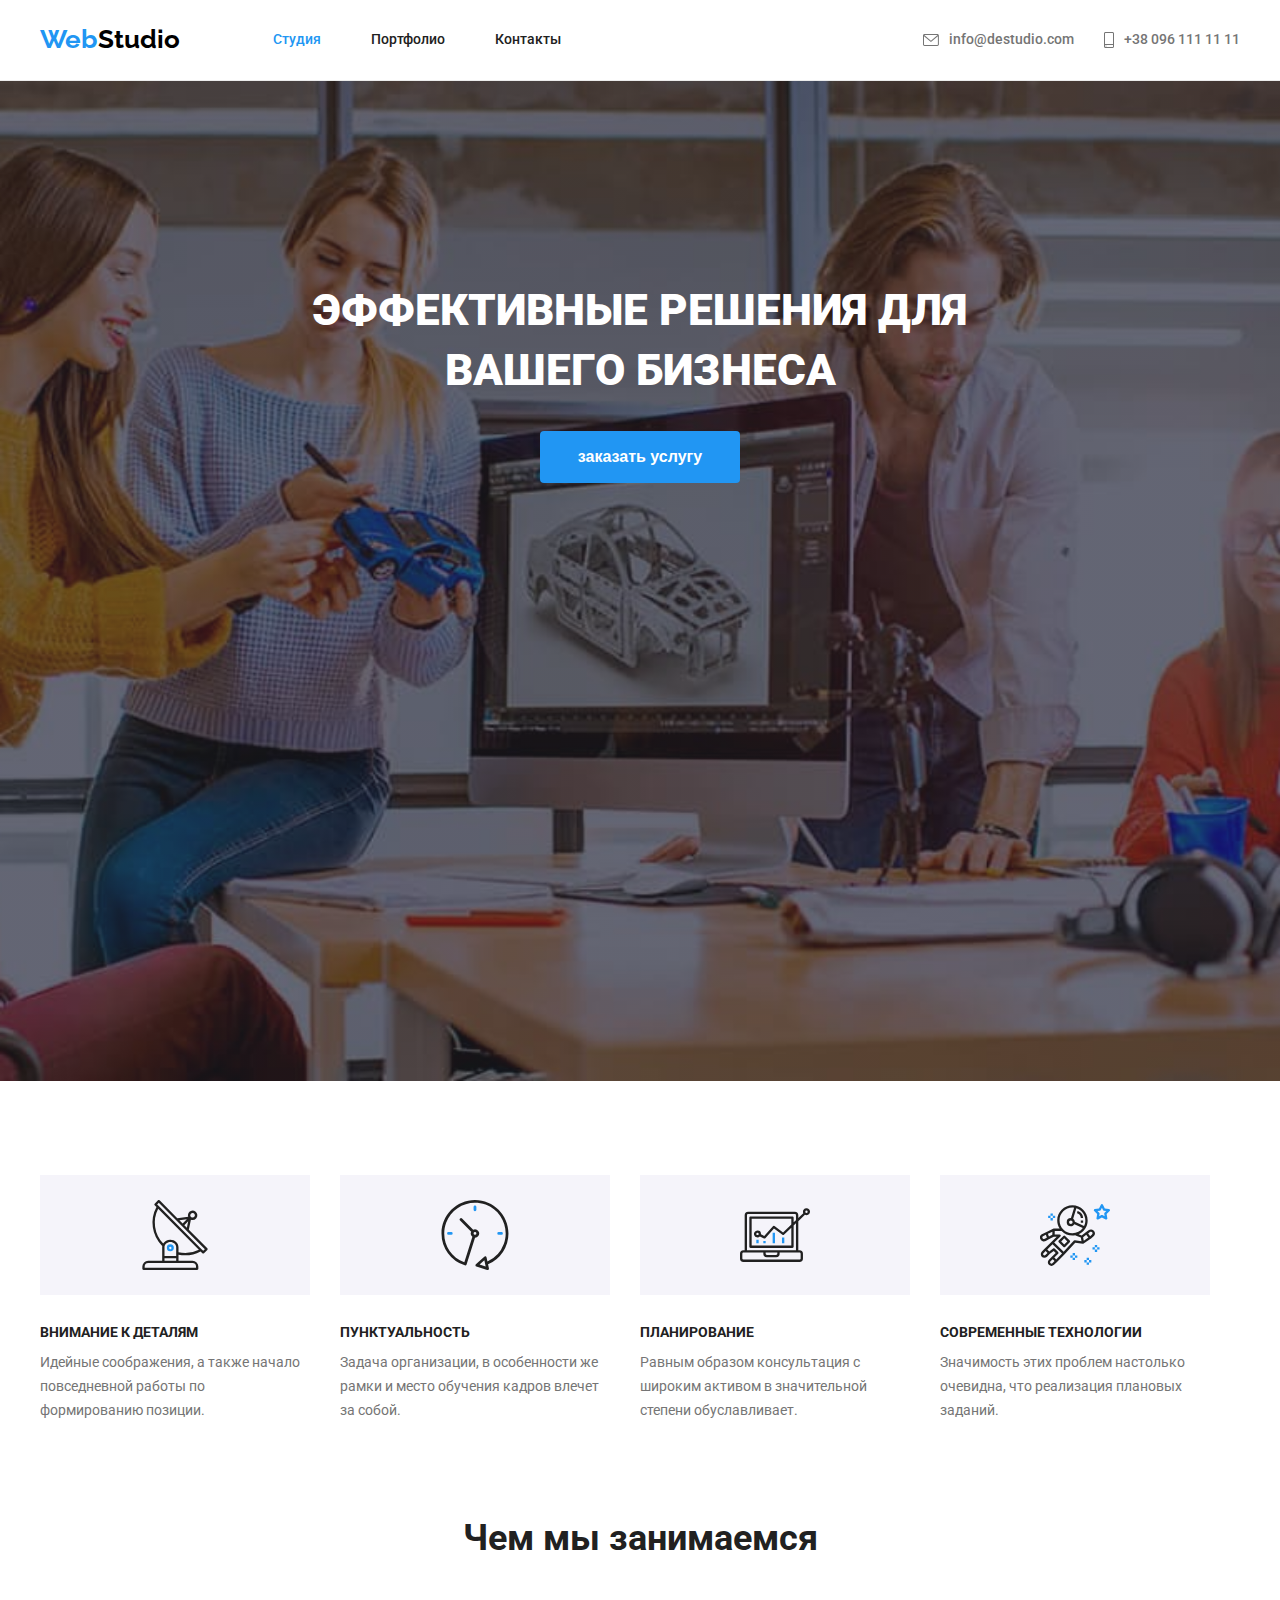
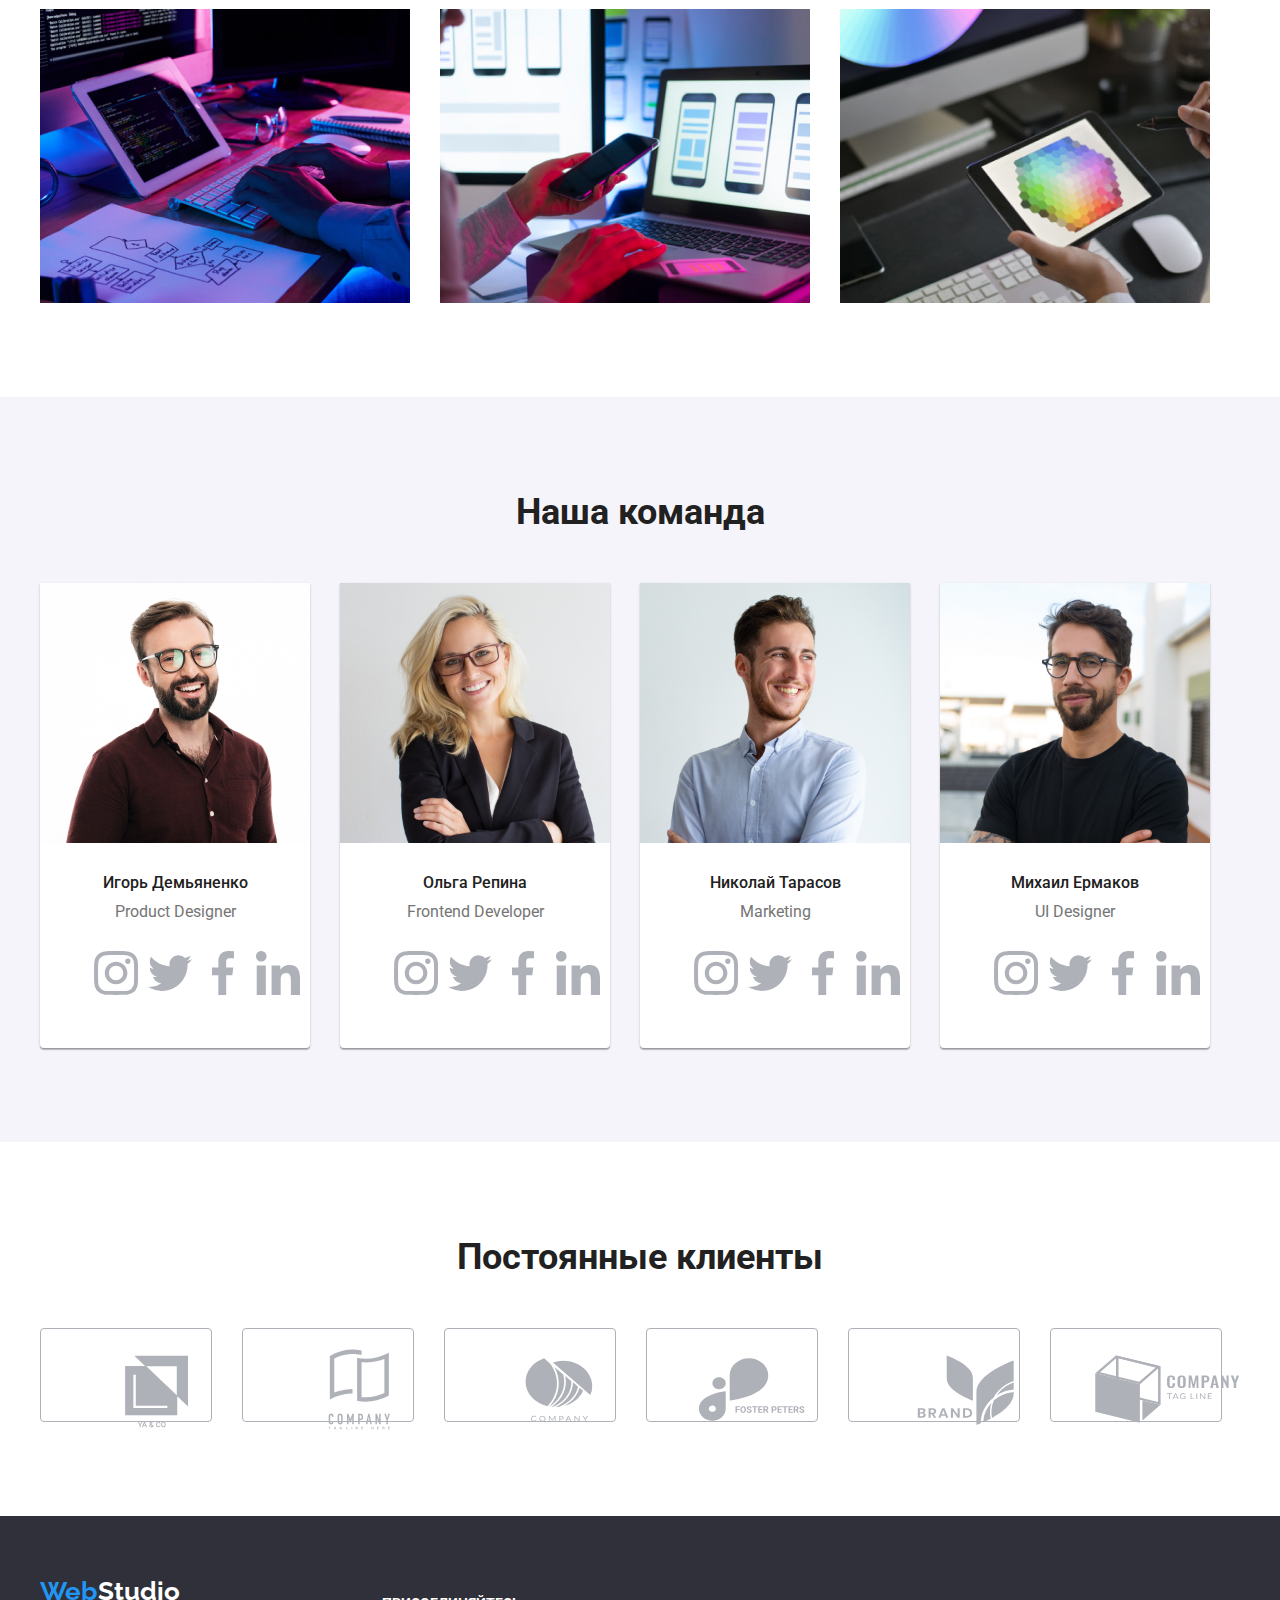
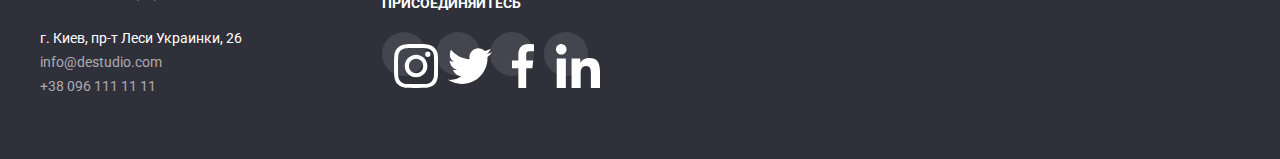
==== index.html @ 6a509ebc "hm-4" ====
<!DOCTYPE html>
<html lang="ru">
  <head>
    <meta charset="UTF-8" />
    <meta http-equiv="X-UA-Compatible" content="IE=edge" />
    <meta name="viewport" content="width=device-width, initial-scale=1.0" />
    <link rel="preconnect" href="https://fonts.googleapis.com" />
    <link rel="preconnect" href="https://fonts.gstatic.com" crossorigin />
    <link
      href="https://fonts.googleapis.com/css2?family=Raleway:wght@700&family=Roboto:wght@400;500;700;900&display=swap"
      rel="stylesheet"
    />
    <title>hw-04-goit-markup-hw-04</title>
    <link
      rel="stylesheet"
      href="https://cdnjs.cloudflare.com/ajax/libs/modern-normalize/1.1.0/modern-normalize.min.css"
      integrity="sha512-wpPYUAdjBVSE4KJnH1VR1HeZfpl1ub8YT/NKx4PuQ5NmX2tKuGu6U/JRp5y+Y8XG2tV+wKQpNHVUX03MfMFn9Q=="
      crossorigin="anonymous"
      referrerpolicy="no-referrer"
    />
    <link rel="stylesheet" href="./css/common.css" />
    <link rel="stylesheet" href="./css/styles.css" />
  </head>

  <body>
    <!-- Шапка -->

    <header class="header">
      <div class="conteiner main-header">
        <nav class="nav">
          <a class="logo" href="./index.html">
            <span class="logo-web" lang="en">Web</span>
            <span class="logo-studio" lang="en"> Studio</span></a
          >
          <ul class="nav-list">
            <li class="list">
              <a class="nav-item current" href="./index.html">Студия</a>
            </li>
            <li class="list">
              <a class="nav-item" href="./portfolio.htm">Портфолио</a>
            </li>
            <li class="list"><a class="nav-item" href="">Контакты</a></li>
          </ul>
        </nav>
        <ul class="auth-list">
          <li class="item">
            <a class="auth-link" href="mailto:info@destudio.com">
              <svg class="auth-svg envelop">
                <use href="./img/icons/symbol-defs.svg#envelope"></use>
              </svg>
              info@destudio.com
            </a>
          </li>
          <li class="item">
            <a class="auth-link" href="tel:+380961111111">
              <svg class="auth-svg smartphone">
                <use href="./img/icons/symbol-defs.svg#smartphone"></use>
              </svg>
              +38 096 111 11 11</a
            >
          </li>
        </ul>
      </div>
    </header>

    <!-- главная -->
    <main>
      <!-- Герой -->

      <section class="hero overlay">
        <div class="conteiner">
          <h1 class="hero-title">ЭФФЕКТИВНЫЕ РЕШЕНИЯ ДЛЯ ВАШЕГО БИЗНЕСА</h1>
          <button class="button" type="button">заказать услугу</button>
        </div>
      </section>

      <!-- особенности, описание преимуществ -->

      <section class="section">
        <div class="conteiner">
          <h2 class="section-title visually-hidden">особенности</h2>
          <ul class="pec">
            <li class="pec-item icon-antenna">
              <h3 class="pec-title">Внимание к деталям</h3>
              <p class="pec-text">
                Идейные соображения, а также начало повседневной работы по
                формированию позиции.
              </p>
            </li>
            <li class="pec-item icon-clock">
              <h3 class="pec-title">Пунктуальность</h3>
              <p class="pec-text">
                Задача организации, в особенности же рамки и место обучения
                кадров влечет за собой.
              </p>
            </li>
            <li class="pec-item icon-diagram">
              <h3 class="pec-title">Планирование</h3>
              <p class="pec-text">
                Равным образом консультация с широким активом в значительной
                степени обуславливает.
              </p>
            </li>
            <li class="pec-item icon-astronaut">
              <h3 class="pec-title">Современные технологии</h3>
              <p class="pec-text">
                Значимость этих проблем настолько очевидна, что реализация
                плановых заданий.
              </p>
            </li>
          </ul>
        </div>
      </section>

      <!-- чем мы занимаемся -->

      <section class="section about">
        <div class="conteiner">
          <h2 class="section-title">Чем мы занимаемся</h2>
          <ul class="about-list">
            <li class="about-item">
              <img
                src="./img/box-1.jpg"
                alt=" работа за планшетом на клавиатуре"
                width="370"
                height="294"
              />
            </li>
            <li class="about-item">
              <img
                src="./img/box-2.jpg"
                alt="смартфон в руке"
                width="370"
                height="294"
              />
            </li>
            <li class="about-item">
              <img
                src="./img/box-3.jpg"
                alt="планшет в руке"
                width="370"
                height="294"
              />
            </li>
          </ul>
        </div>
      </section>

      <!-- Наша команда -->

      <section class="section team">
        <div class="conteiner">
          <h2 class="section-title">Наша команда</h2>
          <ul class="team-list">
            <li class="team-item">
              <img
                src="./img/igor.jpg"
                alt="Игорь Демьяненко"
                width="270"
                height="260"
              />
              <div class="team-card">
                <h3 class="team-title">Игорь Демьяненко</h3>
                <p class="team-text">Product Designer</p>
                <ul class="team-social">
                  <li class="team-social-item">
                    <a
                      class="team-link"
                      target="_blank"
                      aria-label="instagram"
                      href="https://www.instagram.com"
                    >
                      <svg class="svg-team">
                        <use href="./img/icons/symbol-defs.svg#instagram"></use>
                      </svg>
                    </a>
                  </li>
                  <li class="team-social-item">
                    <a
                      class="team-link"
                      aria-label="tweeter"
                      target="_blank"
                      rel="no-referrer nofollow"
                      href="https://twitter.com/?lang=ru"
                    >
                      <svg class="svg-team">
                        <use href="./img/icons/symbol-defs.svg#twitter"></use>
                      </svg>
                    </a>
                  </li>
                  <li class="team-social-item">
                    <a
                      class="team-link"
                      aria-label="facebook"
                      target="_blank"
                      rel="no-referrer nofollow"
                      href="https://www.facebook.com/"
                    >
                      <svg class="svg-team">
                        <use href="./img/icons/symbol-defs.svg#facebook"></use>
                      </svg>
                    </a>
                  </li>
                  <li class="team-social-item">
                    <a
                      class="team-link"
                      aria-label="linkid"
                      target="_blank"
                      rel="no-referrer nofollow"
                      href="https://www.linkedin.com/"
                    >
                      <svg class="svg-team">
                        <use href="./img/icons/symbol-defs.svg#linkedin"></use>
                      </svg>
                    </a>
                  </li>
                </ul>
              </div>
            </li>
            <li class="team-item">
              <img
                src="./img/olga.jpg"
                alt="Ольга Репина"
                width="270"
                height="260"
              />
              <div class="team-card">
                <h3 class="team-title">Ольга Репина</h3>
                <p class="team-text">Frontend Developer</p>
                <ul class="team-social">
                  <li class="team-social-item">
                    <a
                      class="team-link"
                      target="_blank"
                      aria-label="instagram"
                      href="https://www.instagram.com"
                    >
                      <svg class="svg-team">
                        <use href="./img/icons/symbol-defs.svg#instagram"></use>
                      </svg>
                    </a>
                  </li>
                  <li class="team-social-item">
                    <a
                      class="team-link"
                      aria-label="tweeter"
                      target="_blank"
                      rel="no-referrer nofollow"
                      href="https://twitter.com/?lang=ru"
                    >
                      <svg class="svg-team">
                        <use href="./img/icons/symbol-defs.svg#twitter"></use>
                      </svg>
                    </a>
                  </li>
                  <li class="team-social-item">
                    <a
                      class="team-link"
                      aria-label="facebook"
                      target="_blank"
                      rel="no-referrer nofollow"
                      href="https://www.facebook.com/"
                    >
                      <svg class="svg-team">
                        <use href="./img/icons/symbol-defs.svg#facebook"></use>
                      </svg>
                    </a>
                  </li>
                  <li class="team-social-item">
                    <a
                      class="team-link"
                      aria-label="linkid"
                      target="_blank"
                      rel="no-referrer nofollow"
                      href="https://www.linkedin.com/"
                    >
                      <svg class="svg-team">
                        <use href="./img/icons/symbol-defs.svg#linkedin"></use>
                      </svg>
                    </a>
                  </li>
                </ul>
              </div>
            </li>
            <li class="team-item">
              <img
                src="./img/nikolay.jpg"
                alt="Николай Тарасов"
                width="270"
                height="260"
              />
              <div class="team-card">
                <h3 class="team-title">Николай Тарасов</h3>
                <p class="team-text">Marketing</p>
                <ul class="team-social">
                  <li class="team-social-item">
                    <a
                      class="team-link"
                      target="_blank"
                      aria-label="instagram"
                      href="https://www.instagram.com"
                    >
                      <svg class="svg-team">
                        <use href="./img/icons/symbol-defs.svg#instagram"></use>
                      </svg>
                    </a>
                  </li>
                  <li class="team-social-item">
                    <a
                      class="team-link"
                      aria-label="tweeter"
                      target="_blank"
                      rel="no-referrer nofollow"
                      href="https://twitter.com/?lang=ru"
                    >
                      <svg class="svg-team">
                        <use href="./img/icons/symbol-defs.svg#twitter"></use>
                      </svg>
                    </a>
                  </li>
                  <li class="team-social-item">
                    <a
                      class="team-link"
                      aria-label="facebook"
                      target="_blank"
                      rel="no-referrer nofollow"
                      href="https://www.facebook.com/"
                    >
                      <svg class="svg-team">
                        <use href="./img/icons/symbol-defs.svg#facebook"></use>
                      </svg>
                    </a>
                  </li>
                  <li class="team-social-item">
                    <a
                      class="team-link"
                      aria-label="linkid"
                      target="_blank"
                      rel="no-referrer nofollow"
                      href="https://www.linkedin.com/"
                    >
                      <svg class="svg-team">
                        <use href="./img/icons/symbol-defs.svg#linkedin"></use>
                      </svg>
                    </a>
                  </li>
                </ul>
              </div>
            </li>
            <li class="team-item">
              <img
                src="./img/mihail.jpg"
                alt="Михаил Ермаков"
                width="270"
                height="260"
              />
              <div class="team-card">
                <h3 class="team-title">Михаил Ермаков</h3>
                <p class="team-text">UI Designer</p>
                <ul class="team-social">
                  <li class="team-social-item">
                    <a
                      class="team-link"
                      target="_blank"
                      aria-label="instagram"
                      href="https://www.instagram.com"
                    >
                      <svg class="svg-team">
                        <use href="./img/icons/symbol-defs.svg#instagram"></use>
                      </svg>
                    </a>
                  </li>
                  <li class="team-social-item">
                    <a
                      class="team-link"
                      aria-label="tweeter"
                      target="_blank"
                      href="https://twitter.com/?lang=ru"
                    >
                      <svg class="svg-team">
                        <use href="./img/icons/symbol-defs.svg#twitter"></use>
                      </svg>
                    </a>
                  </li>
                  <li class="team-social-item">
                    <a
                      class="team-link"
                      aria-label="facebook"
                      target="_blank"
                      href="https://www.facebook.com/"
                    >
                      <svg class="svg-team">
                        <use href="./img/icons/symbol-defs.svg#facebook"></use>
                      </svg>
                    </a>
                  </li>
                  <li class="team-social-item">
                    <a
                      class="team-link"
                      aria-label="linkid"
                      target="_blank"
                      rel="no-referrer nofollow"
                      href="https://www.linkedin.com/"
                    >
                      <svg class="svg-team">
                        <use href="./img/icons/symbol-defs.svg#linkedin"></use>
                      </svg>
                    </a>
                  </li>
                </ul>
              </div>
            </li>
          </ul>
        </div>
      </section>

      <!-- Постоянные клиенты -->
      <section class="section">
        <div class="conteiner">
          <h2 class="section-title">Постоянные клиенты</h2>
          <ul class="costumers-list">
            <li class="costumers-item">
              <a href="" target="_blank" rel="no-referrer nofollow">
                <svg class="svg-logo">
                  <use href="./img/icons/symbol-defs.svg#logo1"></use>
                </svg>
              </a>
            </li>
            <li class="costumers-item">
              <a href="" target="_blank" rel="no-referrer nofollow">
                <svg class="svg-logo">
                  <use href="./img/icons/symbol-defs.svg#Logo2"></use>
                </svg>
              </a>
            </li>
            <li class="costumers-item">
              <a href="" target="_blank" rel="no-referrer nofollow">
                <svg class="svg-logo">
                  <use href="./img/icons/symbol-defs.svg#Logo3"></use>
                </svg>
              </a>
            </li>
            <li class="costumers-item">
              <a href="" target="_blank" rel="no-referrer nofollow">
                <svg class="svg-logo">
                  <use href="./img/icons/symbol-defs.svg#Logo4"></use>
                </svg>
              </a>
            </li>
            <li class="costumers-item">
              <a href="" target="_blank" rel="no-referrer nofollow">
                <svg class="svg-logo">
                  <use href="./img/icons/symbol-defs.svg#Logo5"></use>
                </svg>
              </a>
            </li>
            <li class="costumers-item">
              <a href="" target="_blank" rel="no-referrer nofollow">
                <svg class="svg-logo">
                  <use href="./img/icons/symbol-defs.svg#Logo6"></use>
                </svg>
              </a>
            </li>
          </ul>
        </div>
      </section>
    </main>

    <!-- подвал -->

    <footer class="footer">
      <div class="conteiner social">
        <div class="address">
          <a class="footer-logo" href="./index.html">
            <span class="logo-web" lang="en">Web</span>
            <span class="footer-studio" lang="en">Studio</span></a
          >
          <address class="address">
            <span>г. Киев, пр-т Леси Украинки, 26</span>

            <ul class="add-link">
              <li>
                <a class="add-item" href="mailto:info@destudio.com"
                  >info@destudio.com</a
                >
              </li>
              <li>
                <a class="add-item" href="tel:+380961111111"
                  >+38 096 111 11 11</a
                >
              </li>
            </ul>
          </address>
        </div>
        <div class="footer-social">
          <p class="social-text">присоединяйтесь</p>
          <ul class="social-list">
            <li class="social-item">
              <a
                class="social-link"
                href="https://www.instagram.com/"
                target="_blank"
                rel="no-referrer nofollow"
                aria-label=" instagram"
              >
                <svg class="svg-footer">
                  <use href="./img/icons/symbol-defs.svg#instagram"></use>
                </svg>
              </a>
            </li>
            <li class="social-item">
              <a
                class="social-link"
                href="https://twitter.com/?lang=ru"
                target="_blank"
                rel="no-referrer nofollow"
                aria-label=" tweeter"
              >
                <svg class="svg-footer">
                  <use href="./img/icons/symbol-defs.svg#twitter"></use>
                </svg>
              </a>
            </li>
            <li class="social-item">
              <a
                class="social-link"
                href="https://www.facebook.com/"
                target="_blank"
                rel="no-referrer nofollow"
                aria-label=" facebook"
              >
                <svg class="svg-footer">
                  <use href="./img/icons/symbol-defs.svg#facebook"></use>
                </svg>
              </a>
            </li>
            <li class="social-item">
              <a
                class="social-link"
                href="https://www.linkedin.com/"
                target="_blank"
                rel="no-referrer nofollow"
                aria-label=" linkid"
              >
                <svg class="svg-footer">
                  <use href="./img/icons/symbol-defs.svg#linkedin"></use>
                </svg>
              </a>
            </li>
          </ul>
        </div>
      </div>
    </footer>
  </body>
</html>
---- css/common.css ----
/* цвет главный черный #212121*/
/* цвет вторичный серый #757575 */
/* цвет кнопки белый #FFFFFF */
/* цвет ссылок в футере белый #FFFFFF60 % */
/* цвет вторичный #2F303A; */
/* цвет ховера #2196F3 */
/* цвет фона блока наш персонал #F5F4FA */
/* цвет лого веб футера */

.list {
    list-style: none;
}

:root {
    --primary-text-color: #212121;
    --titel-text-C: #212121;
    --accent-color: #2196F3;
    --secondary-text-color: #757575;
    --button-text-color: #ffffff;
    --button-bg-color: #2196F3;
    --logo-web-color: #2196F3;
    --section-color: #212121;
    --primary-bg-color: #2F303A;
}



/* ------ COMMON.CSS  создан для треннировки------ */
---- css/styles.css ----
/* цвет главный черный #212121*/
/* цвет вторичный серый #757575 */
/* цвет кнопки белый #FFFFFF */
/* цвет ссылок в футере белый #FFFFFF60 % */
/* цвет вторичный #2F303A; */
/* цвет ховера #2196F3 */
/* цвет фона блока наш персонал #F5F4FA */
/* цвет лого веб футера */

/* font-family: 'Raleway',sans-serif; */

/* outline:2px solid tomato; */

:root {
  --primary-text-color: #212121;
  --secondary-text-color: #757575;
  --titel-text-color: #212121;
  --accent-color: #2196f3;
  --button-text-color: #ffffff;
  --button-bg-color: #2196f3;
  --logo-web-color: #2196f3;
  --section-color: #212121;
  --secondary-bg-color: #2f303a;
  --primary-bg-color: #ffffff;
}

body {
  background-color: var(--primary-bg-color);
  color: var(--primary-text-color);
  font-family: "Roboto", sans-serif;
  margin: 0;
}
a {
  text-decoration: none;
}
img {
  display: block;
}

.conteiner {
  width: 1200px;
  margin-left: auto;
  margin-right: auto;
  padding-left: 15px;
  padding-right: 15px;
}
.main-header {
  display: flex;
  align-items: center;
}
.header {
  border-bottom: 1px solid #ececec;
}

.nav {
  display: flex;
  align-items: center;
}
/* ======================== 

-- шапка--

========================  */

/* лого  в навигации */

.logo {
  margin-right: 93px;

  font-family: "Raleway", sans-serif;
  font-weight: 700;
  font-size: 26px;
  line-height: 1.2;
}
.logo-web {
  color: var(--logo-web-color);
  margin-right: -5px;
}
.logo-studio {
  color: #000000;
}

/* навигация */

.nav-list {
  list-style: none;
  color: var(--primary-text-color);

  font-weight: 500;
  font-size: 14px;
  line-height: 1.07;

  margin-top: 0;
  margin-bottom: 0;
  padding: 0;

  display: flex;
}
.nav-item {
  list-style: none;
  color: var(--primary-text-color);

  font-weight: 500;
  font-size: 14px;
  line-height: 1.14;

  display: block;
  margin-left: 0;
  padding-top: 32px;
  padding-bottom: 32px;
}

.list + .list {
  margin-left: 50px;
}

.nav-item:hover,
.nav-item:focus {
  color: var(--accent-color);
}
.nav-item.current {
  color: var(--accent-color);
}
/*  -- авторизация -- */

.auth-list {
  display: flex;
  

  margin-left: auto;
  margin-top: 0;
  margin-bottom: 0;
  padding: 0;

  font-weight: 500;
  font-size: 14px;
  line-height: 1.14;
  align-items: center;
}
.item {
  display: flex;
  list-style: none;
}
.item + .item{
  margin-left: 30px;
}

.auth-link {
  display: flex;
  

  color: var(--secondary-text-color);
  padding: 0;
  margin: 0;
}

.auth-link:hover,
.auth-link:focus {
  color: var(--accent-color);
  
}

.auth-svg {
  display: block;
  fill: var(--secondary-text-color);
  margin-right: 10px;
  padding: 0;
  margin-top: auto;
  margin-bottom: auto;
}
.envelop {
  width: 16px;
  height: 12px;
}
.smartphone {
  width: 10px;
  height: 16px;
}

.auth-svg:hover,
.auth-svg:focus {
  fill: var(--accent-color);
}

/* ======================== 

 --Герой-- 

========================  */

.hero {
  text-align: center;

  padding-top: 200px;
  padding-bottom: 200px;
}
.hero-title {
  max-width: 696px;
  margin-left: auto;
  margin-right: auto;
  margin-top: 0;
  margin-bottom: 30px;

  font-weight: 900;
  font-size: 44px;
  line-height: 1.36;
  color: #ffffff;
  text-align: center;
  text-transform: uppercase;
}
.overlay {
  max-width: 1600px;
  height: 600px;
  margin-left: auto;
  margin-right: auto;
  background-image: linear-gradient(
      to left,
      rgba(47, 48, 58, 0.4),
      rgba(47, 48, 58, 0.4)
    ),
    url(../img/hero/Img\ \(1\).jpg);
  background-position: center;
  background-size: cover;
  background-repeat: no-repeat;
  background-color: var(--secondary-bg-color);
}

.button {
  color: var(--button-text-color);
  background-color: var(--button-bg-color);
  text-align: center;

  display: inline-block;
  border: 1px solid transparent;
  border-radius: 4px;
  padding: 10px 32px;

  min-width: 200px;
  min-height: 50px;

  font-weight: 700;
  font-size: 16px;
  line-height: 1.87;
}
button:hover,
button:focus {
  background-color: #188ce8;
  cursor: pointer;
}

/* ======================== 

 --особенности--

========================  */

.section {
  font-weight: 700;
  font-size: 36px;
  line-height: 1.17;

  padding-top: 94px;
  padding-bottom: 94px;

  margin-left: 0;
  margin-right: 0;
}
.section-title {
  font-size: 36px;
  line-height: 1.17;

  margin-top: 0;
  margin-bottom: 50px;
  text-align: center;
}
.visually-hidden {
  position: absolute;
  width: 1px;
  height: 1px;
  margin: -1px;
  border: 0;
  padding: 0;
  white-space: nowrap;
  clip-path: inset(100%);
  clip: rect(0 0 0 0);
  overflow: hidden;
}

.pec {
  display: flex;

  margin-top: 0;
  margin-bottom: 0;
  padding: 0;
  list-style: none;
}
.pec-item {
  display: inline-block;
  width: 270px;
}
.pec-item::before {
  display: block;
  content: "";
  width: 270px;
  height: 120px;
  background-size: 70px 70px;

  background-repeat: no-repeat;
  background-position: center;

  margin-bottom: 30px;
  background-color: #f5f4fa;
}
.icon-antenna::before {
  background-image: url(../img/icons/antenna.svg);
}
.pec-item.icon-clock::before {
  background-image: url(../img/icons/clock.svg);
}
.pec-item.icon-diagram::before {
  background-image: url(../img/icons/diagram.svg);
}
.pec-item.icon-astronaut::before {
  background-image: url(../img/icons/astronaut.svg);
}

.pec-item + .pec-item {
  margin-left: 30px;
}
.pec-title {
  display: block;
  font-weight: 700;
  font-size: 14px;
  line-height: 1.14;

  text-transform: uppercase;

  margin-top: 0;
  margin-bottom: 10px;
}

.pec-text {
  color: var(--secondary-text-color);

  font-weight: 400;
  font-size: 14px;
  line-height: 1.71;

  margin-top: 0;
  margin-bottom: 0;
}

/* ======================== 

 --чем мы занимаемся--

========================  */

.section.about {
  padding: 0;
  padding-bottom: 94px;
}
.about-list {
  display: flex;
  margin-top: 0;
  margin-bottom: 0;

  padding: 0;
  list-style: none;
}
.about-item + .about-item {
  margin-left: 30px;
}

/* ======================== 

 --наша команда--

========================  */

.team {
  background-color: #f5f4fa;
}

.team-list {
  display: flex;

  text-align: center;
  list-style: none;
  padding: 0;
  margin-top: 0;
  margin-bottom: 0;
}
.team-item + .team-item {
  margin-left: 30px;
}
.team-item {
  background-color: #ffffff;

  margin-left: 0;
  margin-right: 0;

  box-shadow: 0px 1px 3px rgba(0, 0, 0, 0.12), 0px 1px 1px rgba(0, 0, 0, 0.14),
    0px 2px 1px rgba(0, 0, 0, 0.2);
  border-radius: 0px 0px 4px 4px;
}
.team-title {
  font-weight: 500;
  font-size: 16px;
  line-height: 1.19;

  margin-top: 0;
  margin-bottom: 10px;
}
.team-card {
  padding-top: 30px;
  padding-bottom: 30px;
}
.team-text {
  color: var(--secondary-text-color);

  font-weight: 400;
  font-size: 16px;
  line-height: 1.19;

  margin-top: 0;
  margin-bottom: 16px;
  margin-left: 0;
  margin-right: 0;
  padding-left: 0;
}
.team-social {
  display: flex;
  list-style: none;
}

.team-link{
  display: inline-block;
  
  width: 44px;
  height: 44px;
  border-radius: 50%;
  margin: 0;
  padding: 0;
 
 }
  .team-social-item + .team-social-item {
  
  margin-left: 10px;
}
.team-link:hover{

  background-color: var(--accent-color);
  fill: #ffffff;
}

.svg-team {
  width: 44px;
  height: 44px;
  fill: #afb1b8;

  padding: 14px 14px;
 
}
.svg-team:hover,
.svg-team:focus {
  fill: #ffffff;
 

}

/* ======================== 

 --постоянные клиенты--

========================  */
.costumers-list {
  display: flex;
  list-style: none;
  margin: 0;
  padding: 0;
  margin-left: auto;
}
.costumers-item {
  width: 170px;
  height: 92px;
  border: 1px solid #afb1b8;
  border-radius: 4px;
  background-color: transparent;
}
.costumers-item:hover {
  border: 1px solid var(--accent-color);
  border-radius: 4px;
  
}
.costumers-item + .costumers-item {
  margin-left: 30px;
}
.svg-logo {
  fill: #afb1b8;
  width: 170px;
  height: 92px;
  padding: 16px 32px;
 
}
.svg-logo:hover,
.svg-logo:focus {
  fill:var(--accent-color);
}



/* ======================== 

--футер--

========================  */

.footer {
  background-color: var(--secondary-bg-color);
  color: #ffffff;
  padding-top: 60px;
  padding-bottom: 60px;
}
/* лого в футере*/

.footer-logo {
  display: block;
  margin-bottom: 20px;

  font-family: "Raleway", sans-serif;
  font-weight: 700;
  font-size: 26px;
  line-height: 1.2;
}

.footer-studio {
  color: #ffffff;
}

/* адрес в подвале */
address {
  color: #ffffff;
  font-style: normal;
  font-size: 14px;
  line-height: 1.7;

  margin-bottom: 0;
}
.address {
  display: inline-block;
  margin-right: 70px;
}

.add-link {
  list-style: none;
  color: rgba(255, 255, 255, 0.6);

  margin-top: 0;
  margin-bottom: 0;
  padding: 0;
}

.add-item {
  color: rgba(255, 255, 255, 0.6);
}
.social{
  display: flex;
}
.social-item {
  
  margin-top: 0;
  margin-bottom: 0;
  list-style: none;
  width: 44px;
  height: 44px;
  border-radius: 50%;
  background-color:rgba(255, 255, 255, 0.1);
}
.social-item:hover,
.social-item:focus{
  background-color:var(--accent-color);
}

.social-item + .social-item {
  margin-left: 10px;
}
.social-list {
  display: flex;
  list-style: none;
  margin: 0;
  padding: 0;
}
.social-text {
  display: flex;
  
  margin-top: 0;
  margin-bottom: 20px;
  font-weight: 700;
  font-size: 14px;
  line-height: 1.14;
  text-transform: uppercase;
  padding-top: 20px;
  
}
.social-link {

   margin: 0; 
}
.svg-footer{
  display:inline-block;
  fill: #ffffff;
  width: 44px;
  height: 44px;
  padding: 12px;
}



/* -------------------------------- 
==============================

        --портфолио--       

============================== 
-----------------------------------*/

/* ======================== 

-- секция портфолио--

========================  */

.portolio-button {
  display: inline-block;
  background-color: #f5f4fa;

  border: 1px solid transparent;
  border-radius: 4px;
  padding: 6px 22px;
  min-width: 73px;
  text-align: center;

  font-family: inherit;
  font-weight: 500;
  font-size: 16px;
  line-height: 1.62;

  margin-top: 0;
  margin-bottom: 0;
}
.list-btn {
  display: flex;
  justify-content: center;

  margin-top: 0;
  margin-bottom: 50px;
  list-style: none;
  padding-left: 0;
}
.item-btn {
  display: flex;

  padding-top: 0;
  margin-top: 0;
}
.item-btn:hover,
.item-btn:focus {
  background-color: var(--accent-color);
  color: var(--button-text-color);
  border-radius: 4px;
}
.portolio-button.current {
  color: var(--button-text-color);
  background-color: var(--button-bg-color);
}

.item-btn + .item-btn {
  margin-left: 8px;
}

.portolio-button:hover,
.portolio-button:focus {
  color: var(--button-text-color);
  background-color: var(--button-bg-color);

  cursor: pointer;
}

.portolio-list {
  display: flex;
  flex-wrap: wrap;
  list-style: none;
  margin: 0;
  padding: 0;
}
.porfolio-item {
  width: 370px;
  margin-right: 30px;
  margin-bottom: 30px;



}
.porfolio-item:hover,
.porfolio-item:focus {
  box-shadow: 0px 1px 1px rgba(0, 0, 0, 0.12), 0px 4px 4px rgba(0, 0, 0, 0.06),
    1px 4px 6px rgba(0, 0, 0, 0.16);
}
.porfolio-item:nth-of-type(3n-2) {
  margin-left: 0;
}
.porfolio-item:nth-of-type(3n) {
  margin-right: 0;
}

.porfolio-item:nth-last-of-type(-n + 3) {
  margin-bottom: 0;
}

.portolio-title {
  color: var(--primary-text-color);
  font-weight: 700;
  font-size: 18px;
  line-height: 2;

  margin-top: 0;
  margin-bottom: 4px;
}
.portfolio-text {
  color: var(--secondary-text-color);

  font-weight: 400;
  font-size: 16px;
  line-height: 1.85;

  margin-top: 0;
  margin-bottom: 0;
}
.card-text {
  padding: 20px 24px;
  border-right: 1px solid #eeeeee;
  border-bottom: 1px solid #eeeeee;
  border-left: 1px solid #eeeeee;
}
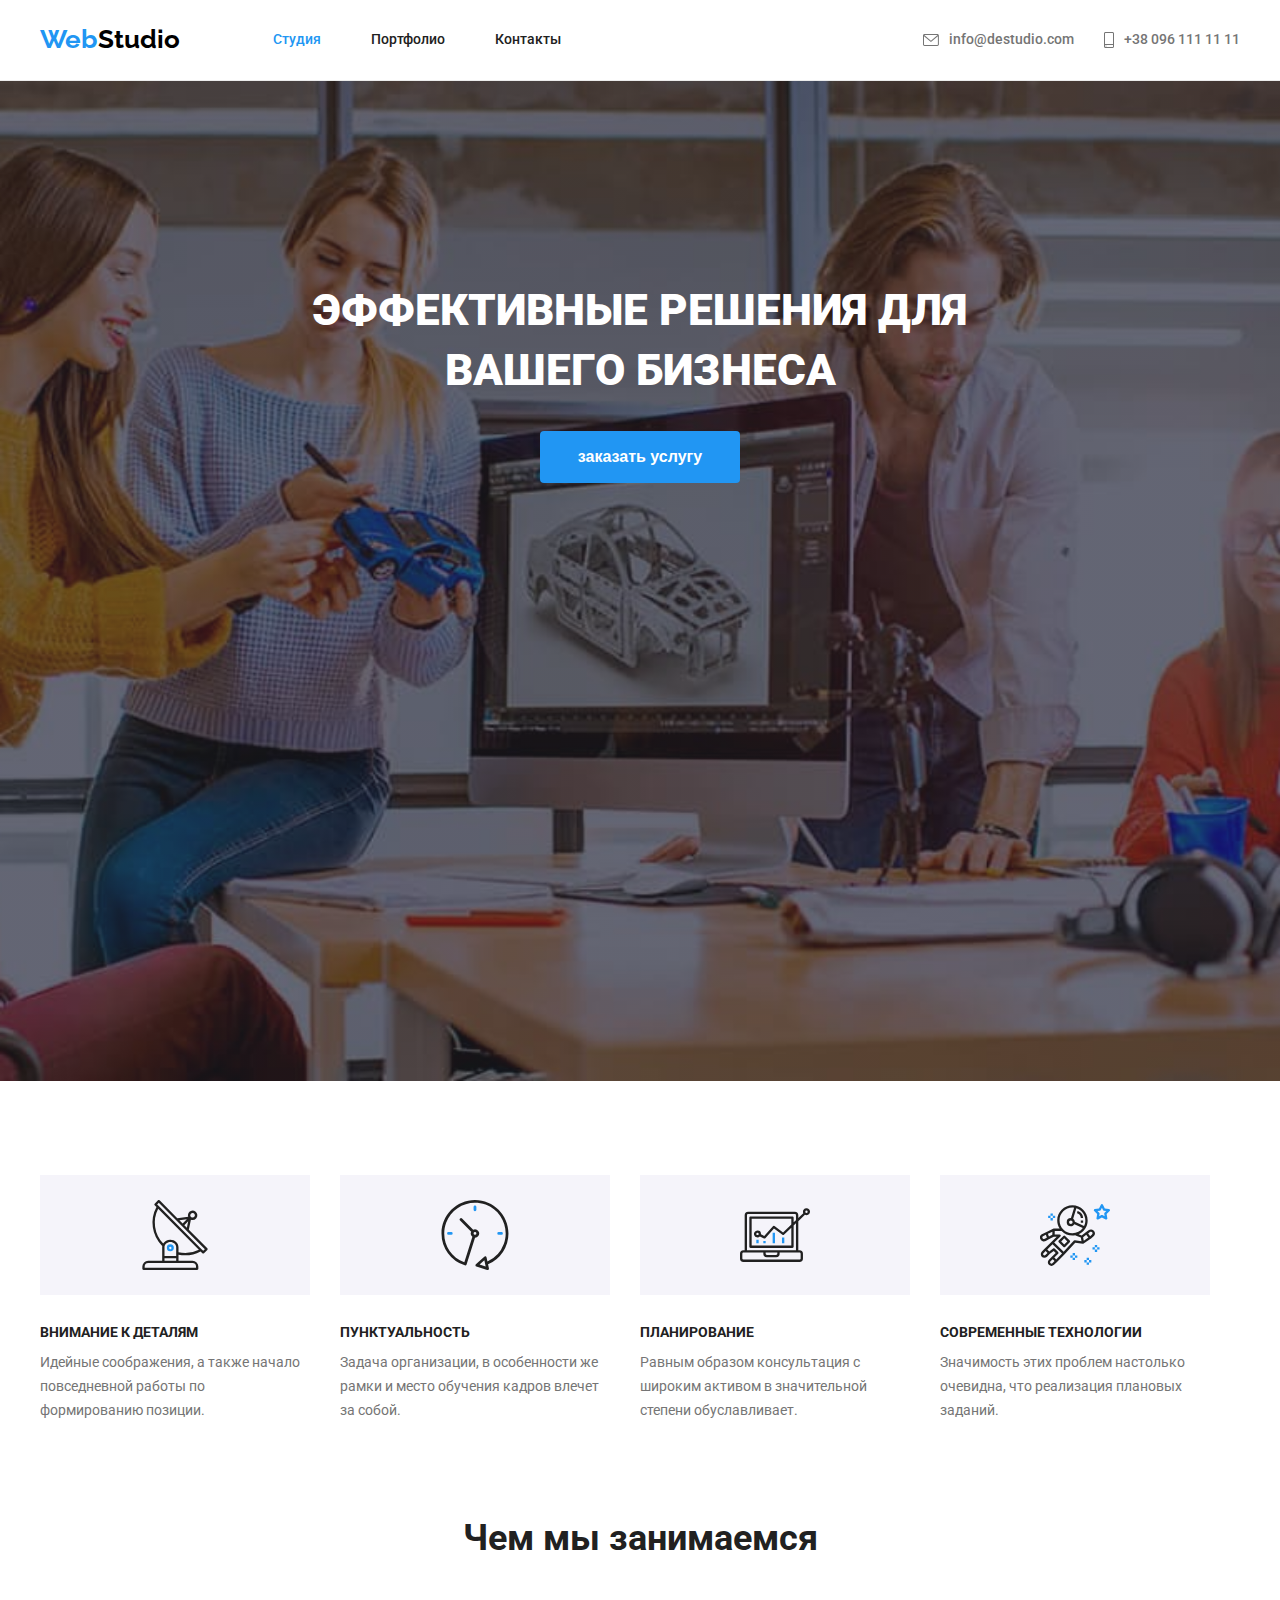
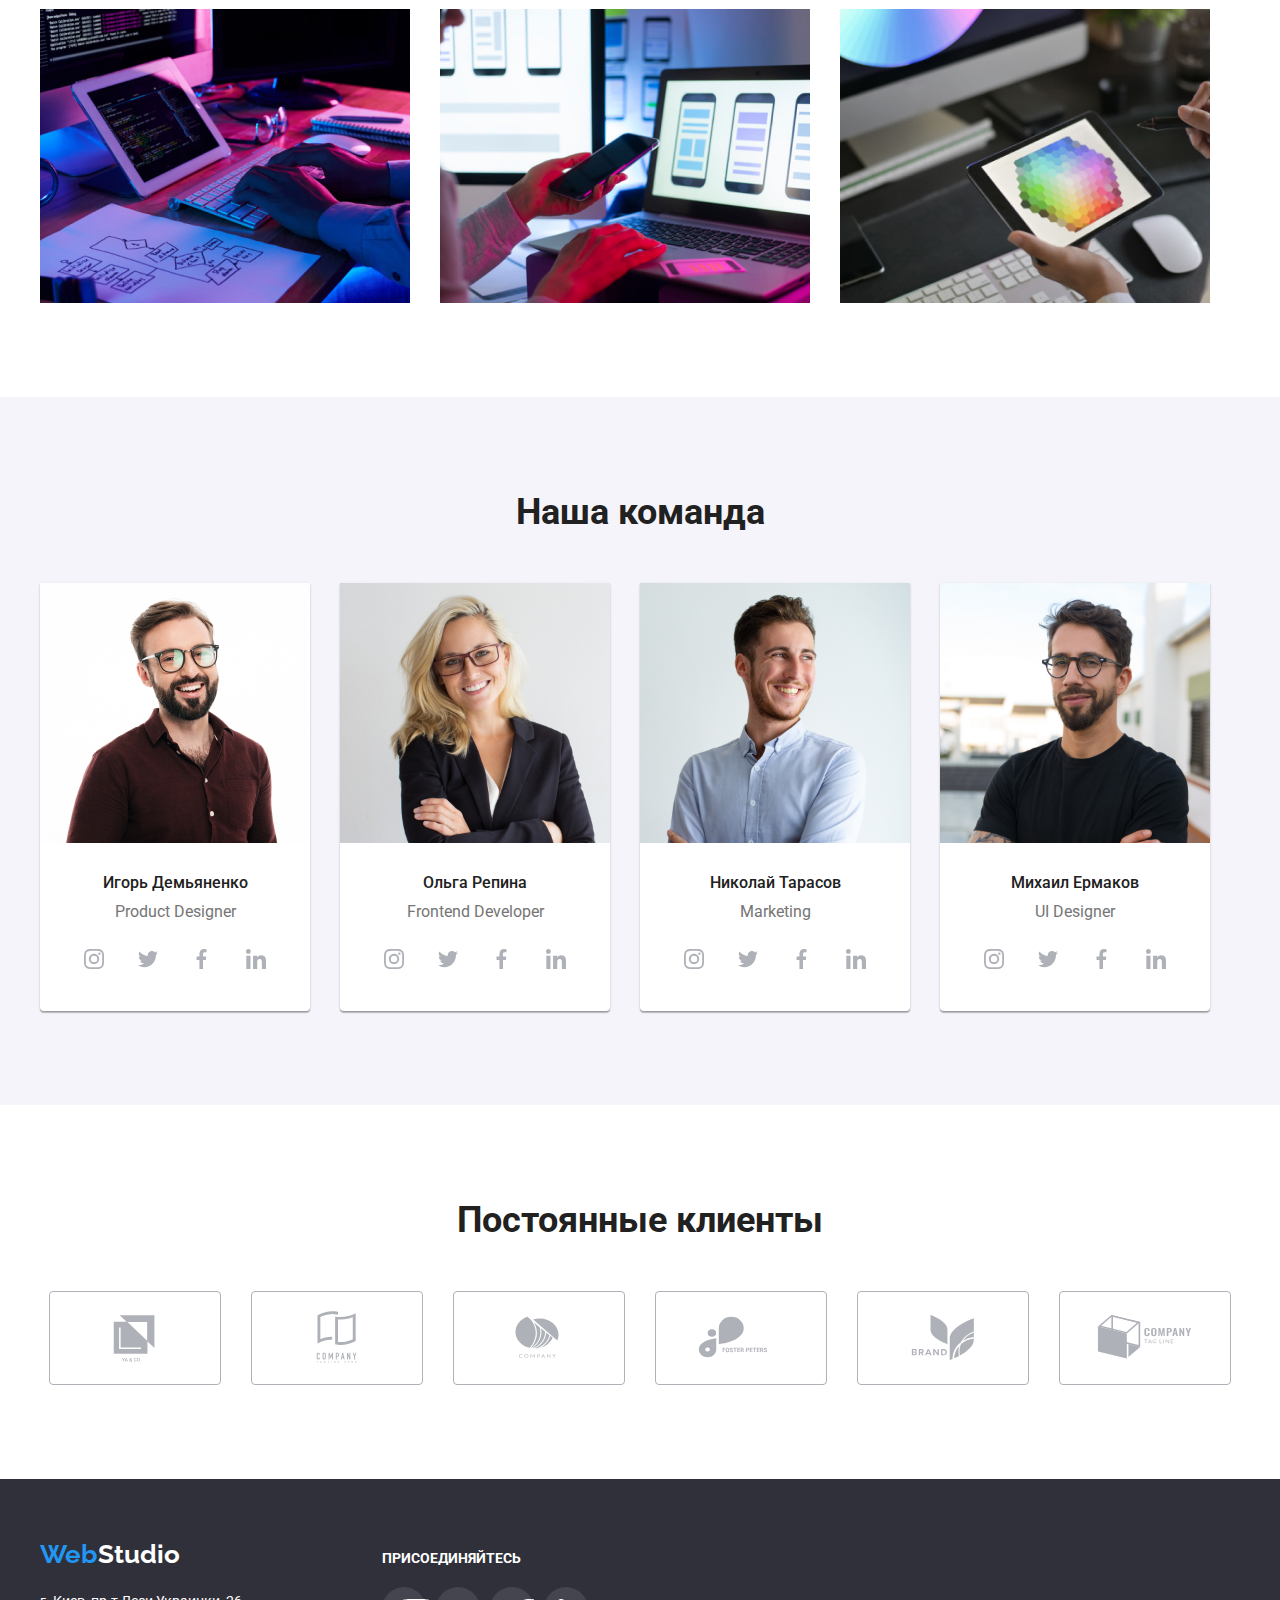
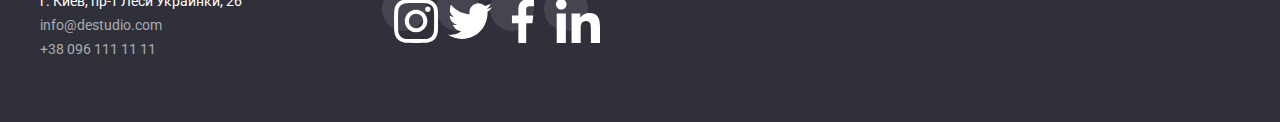
==== commit b9c9cece: "hm-4" ====
--- a/index.html
+++ b/index.html
@@ -420,42 +420,42 @@
           <h2 class="section-title">Постоянные клиенты</h2>
           <ul class="costumers-list">
             <li class="costumers-item">
-              <a href="" target="_blank" rel="no-referrer nofollow">
+              <a class="costumer-link" href="" target="_blank" rel="no-referrer nofollow">
                 <svg class="svg-logo">
                   <use href="./img/icons/symbol-defs.svg#logo1"></use>
                 </svg>
               </a>
             </li>
             <li class="costumers-item">
-              <a href="" target="_blank" rel="no-referrer nofollow">
+              <a class="costumer-link" href="" target="_blank" rel="no-referrer nofollow">
                 <svg class="svg-logo">
                   <use href="./img/icons/symbol-defs.svg#Logo2"></use>
                 </svg>
               </a>
             </li>
             <li class="costumers-item">
-              <a href="" target="_blank" rel="no-referrer nofollow">
+              <a class="costumer-link" href="" target="_blank" rel="no-referrer nofollow">
                 <svg class="svg-logo">
                   <use href="./img/icons/symbol-defs.svg#Logo3"></use>
                 </svg>
               </a>
             </li>
             <li class="costumers-item">
-              <a href="" target="_blank" rel="no-referrer nofollow">
+              <a class="costumer-link" href="" target="_blank" rel="no-referrer nofollow">
                 <svg class="svg-logo">
                   <use href="./img/icons/symbol-defs.svg#Logo4"></use>
                 </svg>
               </a>
             </li>
             <li class="costumers-item">
-              <a href="" target="_blank" rel="no-referrer nofollow">
+              <a class="costumer-link" href="" target="_blank" rel="no-referrer nofollow">
                 <svg class="svg-logo">
                   <use href="./img/icons/symbol-defs.svg#Logo5"></use>
                 </svg>
               </a>
             </li>
             <li class="costumers-item">
-              <a href="" target="_blank" rel="no-referrer nofollow">
+              <a class="costumer-link" href="" target="_blank" rel="no-referrer nofollow">
                 <svg class="svg-logo">
                   <use href="./img/icons/symbol-defs.svg#Logo6"></use>
                 </svg>
--- a/css/styles.css
+++ b/css/styles.css
@@ -125,7 +125,6 @@
 
 .auth-list {
   display: flex;
-  
 
   margin-left: auto;
   margin-top: 0;
@@ -141,13 +140,12 @@
   display: flex;
   list-style: none;
 }
-.item + .item{
+.item + .item {
   margin-left: 30px;
 }
 
 .auth-link {
   display: flex;
-  
 
   color: var(--secondary-text-color);
   padding: 0;
@@ -157,16 +155,17 @@
 .auth-link:hover,
 .auth-link:focus {
   color: var(--accent-color);
-  
 }
 
 .auth-svg {
   display: block;
-  fill: var(--secondary-text-color);
+
   margin-right: 10px;
   padding: 0;
   margin-top: auto;
   margin-bottom: auto;
+
+  fill: currentColor;
 }
 .envelop {
   width: 16px;
@@ -431,42 +430,42 @@
 }
 .team-social {
   display: flex;
-  list-style: none;
-}
-
-.team-link{
-  display: inline-block;
-  
+  justify-content: center;
+  padding: 0;
+  margin: 0;
+
+  list-style: none;
+}
+.team-social-item {
+  display: flex;
+}
+.team-social-item + .team-social-item {
+  margin-left: 10px;
+}
+.team-link {
+  display: flex;
+  justify-content: center;
   width: 44px;
   height: 44px;
   border-radius: 50%;
   margin: 0;
   padding: 0;
- 
- }
-  .team-social-item + .team-social-item {
-  
-  margin-left: 10px;
-}
-.team-link:hover{
-
+  color: #ffffff;
+  fill: #afb1b8;
+}
+
+.team-link:hover {
   background-color: var(--accent-color);
-  fill: #ffffff;
+  fill: currentColor;
 }
 
 .svg-team {
-  width: 44px;
-  height: 44px;
-  fill: #afb1b8;
-
-  padding: 14px 14px;
- 
-}
-.svg-team:hover,
-.svg-team:focus {
-  fill: #ffffff;
- 
-
+  display: block;
+
+  width: 20px;
+  height: 20px;
+  margin-top: auto;
+  margin-bottom: auto;
 }
 
 /* ======================== 
@@ -479,36 +478,39 @@
   list-style: none;
   margin: 0;
   padding: 0;
-  margin-left: auto;
-}
-.costumers-item {
+  justify-content: center;
+}
+
+.costumers-item + .costumers-item {
+  margin-left: 30px;
+}
+.costumer-link {
+  display: flex;
+  justify-content: center;
   width: 170px;
+
   height: 92px;
+  padding: 0;
+
   border: 1px solid #afb1b8;
   border-radius: 4px;
-  background-color: transparent;
-}
-.costumers-item:hover {
+
+  color: #afb1b8;
+  fill: currentColor;
+}
+.costumer-link:hover {
+  color: var(--accent-color);
   border: 1px solid var(--accent-color);
-  border-radius: 4px;
-  
-}
-.costumers-item + .costumers-item {
-  margin-left: 30px;
 }
 .svg-logo {
-  fill: #afb1b8;
-  width: 170px;
-  height: 92px;
-  padding: 16px 32px;
- 
-}
-.svg-logo:hover,
-.svg-logo:focus {
-  fill:var(--accent-color);
-}
-
-
+  display: flex;
+
+  width: 106px;
+  height: 60px;
+
+  margin-top: auto;
+  margin-bottom: auto;
+}
 
 /* ======================== 
 
@@ -564,22 +566,22 @@
 .add-item {
   color: rgba(255, 255, 255, 0.6);
 }
-.social{
-  display: flex;
+.social {
+  display: flex;
+  align-items: baseline;
 }
 .social-item {
-  
   margin-top: 0;
   margin-bottom: 0;
   list-style: none;
   width: 44px;
   height: 44px;
   border-radius: 50%;
-  background-color:rgba(255, 255, 255, 0.1);
+  background-color: rgba(255, 255, 255, 0.1);
 }
 .social-item:hover,
-.social-item:focus{
-  background-color:var(--accent-color);
+.social-item:focus {
+  background-color: var(--accent-color);
 }
 
 .social-item + .social-item {
@@ -593,29 +595,24 @@
 }
 .social-text {
   display: flex;
-  
+
   margin-top: 0;
   margin-bottom: 20px;
   font-weight: 700;
   font-size: 14px;
   line-height: 1.14;
   text-transform: uppercase;
-  padding-top: 20px;
-  
 }
 .social-link {
-
-   margin: 0; 
-}
-.svg-footer{
-  display:inline-block;
+  margin: 0;
+}
+.svg-footer {
+  display: inline-block;
   fill: #ffffff;
   width: 44px;
   height: 44px;
   padding: 12px;
 }
-
-
 
 /* -------------------------------- 
 ==============================
@@ -673,6 +670,9 @@
 .portolio-button.current {
   color: var(--button-text-color);
   background-color: var(--button-bg-color);
+  box-shadow: 0px 3px 1px rgba(0, 0, 0, 0.1), 0px 1px 2px rgba(0, 0, 0, 0.08),
+    0px 2px 2px rgba(0, 0, 0, 0.12);
+  border-radius: 4px;
 }
 
 .item-btn + .item-btn {
@@ -685,6 +685,10 @@
   background-color: var(--button-bg-color);
 
   cursor: pointer;
+
+  box-shadow: 0px 3px 1px rgba(0, 0, 0, 0.1), 0px 1px 2px rgba(0, 0, 0, 0.08),
+    0px 2px 2px rgba(0, 0, 0, 0.12);
+  border-radius: 4px;
 }
 
 .portolio-list {
@@ -698,12 +702,12 @@
   width: 370px;
   margin-right: 30px;
   margin-bottom: 30px;
-
-
-
-}
-.porfolio-item:hover,
-.porfolio-item:focus {
+}
+.potfolio-link{
+  display: block;
+}
+.potfolio-link:hover,
+.potfolio-link:focus {
   box-shadow: 0px 1px 1px rgba(0, 0, 0, 0.12), 0px 4px 4px rgba(0, 0, 0, 0.06),
     1px 4px 6px rgba(0, 0, 0, 0.16);
 }
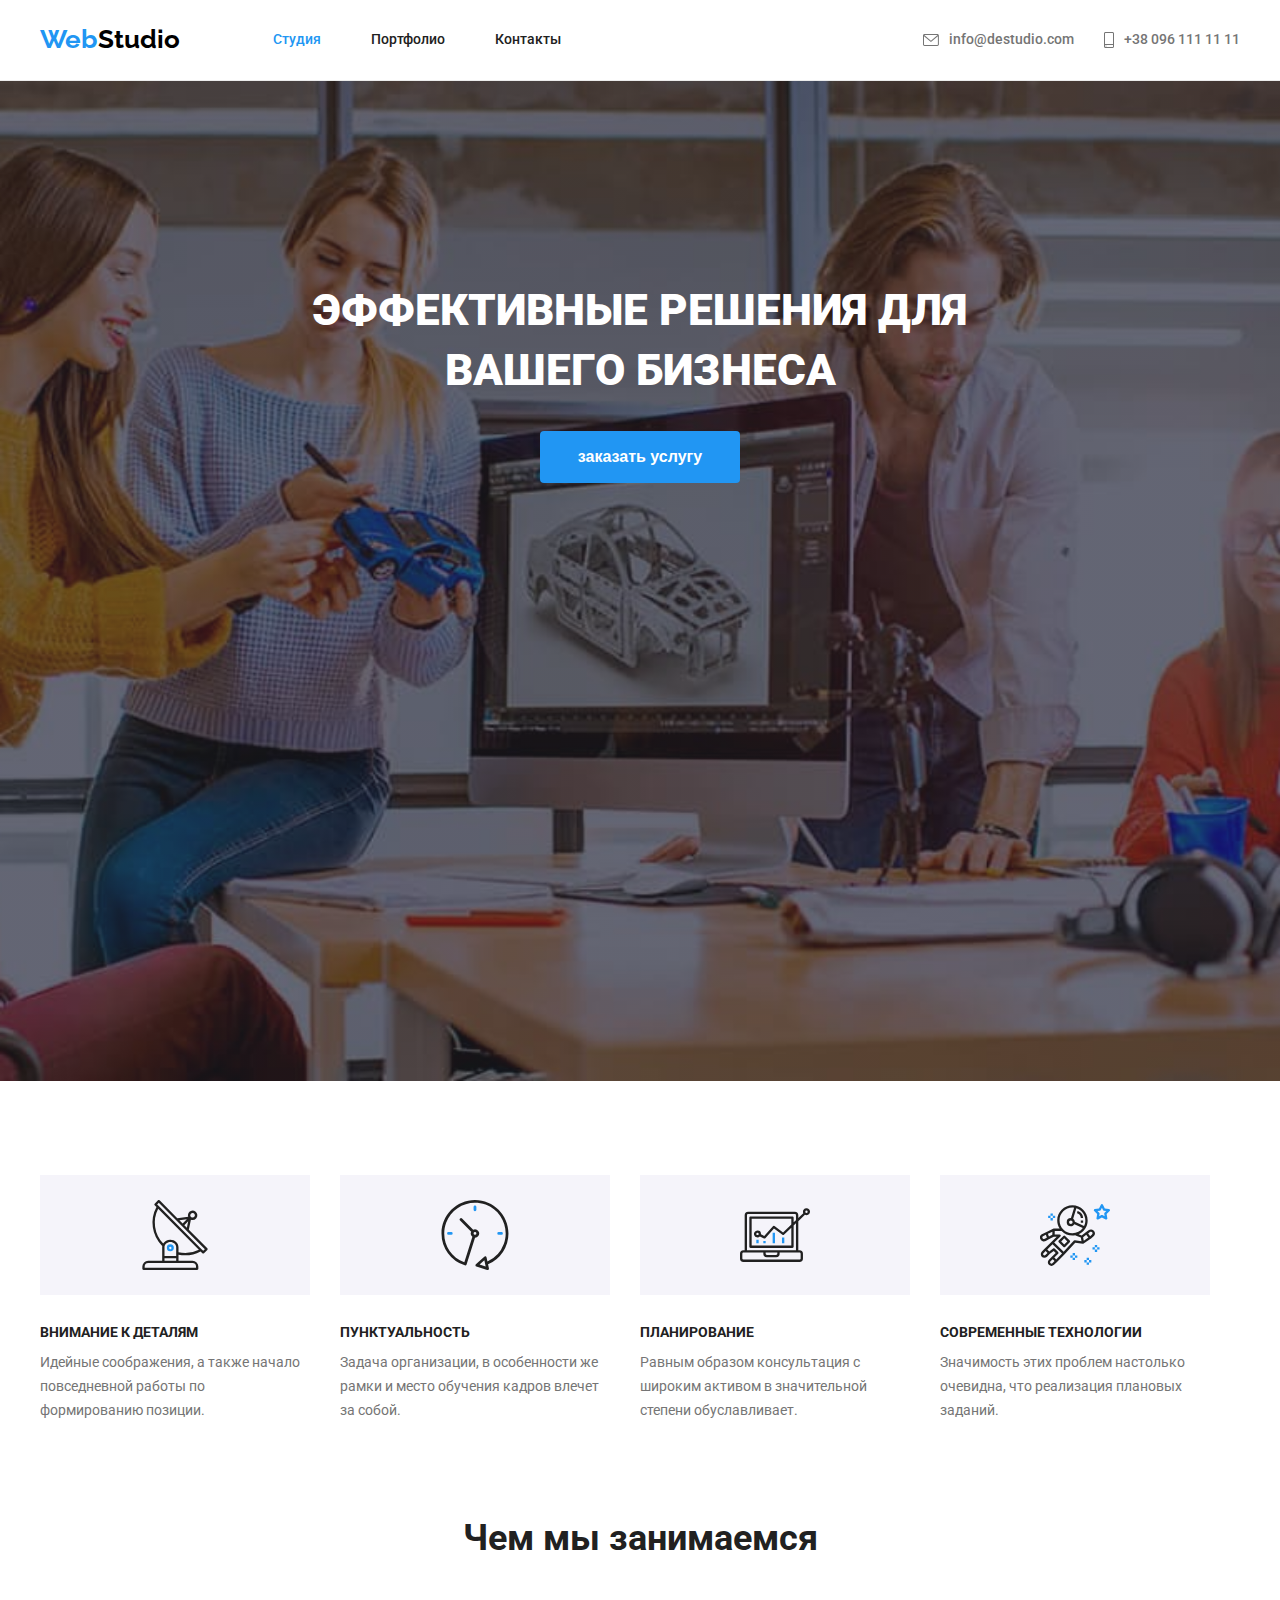
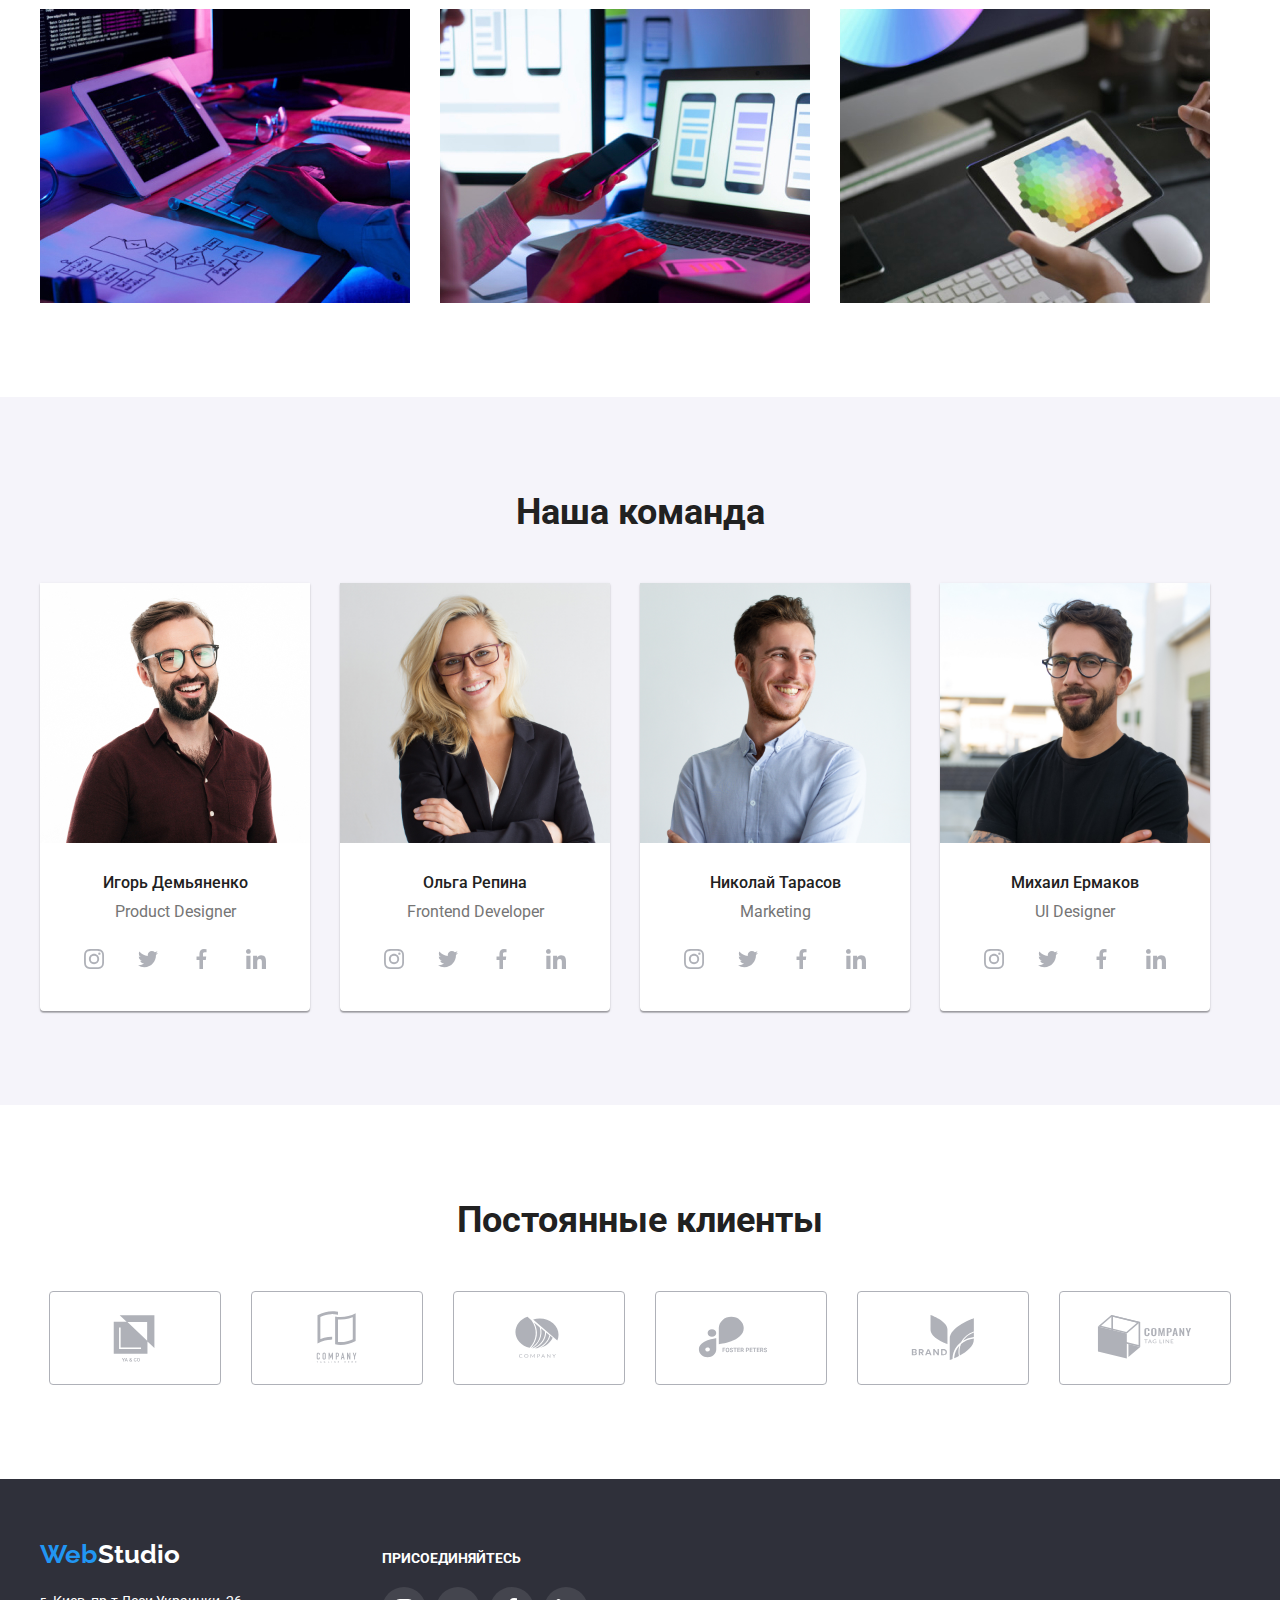
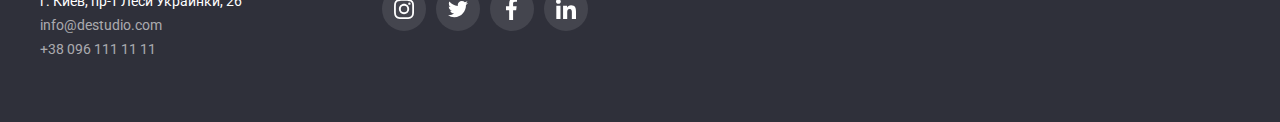
==== commit 7f352ded: "hm-4. to fix" ====
--- a/index.html
+++ b/index.html
@@ -32,14 +32,14 @@
             <span class="logo-web" lang="en">Web</span>
             <span class="logo-studio" lang="en"> Studio</span></a
           >
-          <ul class="nav-list">
+          <ul class="nav-list ">
             <li class="list">
               <a class="nav-item current" href="./index.html">Студия</a>
             </li>
             <li class="list">
               <a class="nav-item" href="./portfolio.htm">Портфолио</a>
             </li>
-            <li class="list"><a class="nav-item" href="">Контакты</a></li>
+            <li class="list"><a class="nav-item" href="#footer">Контакты</a></li>
           </ul>
         </nav>
         <ul class="auth-list">
@@ -468,7 +468,7 @@
 
     <!-- подвал -->
 
-    <footer class="footer">
+    <footer class="footer" id="footer">
       <div class="conteiner social">
         <div class="address">
           <a class="footer-logo" href="./index.html">
--- a/css/styles.css
+++ b/css/styles.css
@@ -443,8 +443,9 @@
   margin-left: 10px;
 }
 .team-link {
-  display: flex;
+  display: inline-flex;
   justify-content: center;
+  align-items: center;
   width: 44px;
   height: 44px;
   border-radius: 50%;
@@ -460,12 +461,10 @@
 }
 
 .svg-team {
-  display: block;
+  
 
   width: 20px;
-  height: 20px;
-  margin-top: auto;
-  margin-bottom: auto;
+  height: 20px; 
 }
 
 /* ======================== 
@@ -487,6 +486,7 @@
 .costumer-link {
   display: flex;
   justify-content: center;
+  align-items: center;
   width: 170px;
 
   height: 92px;
@@ -503,13 +503,10 @@
   border: 1px solid var(--accent-color);
 }
 .svg-logo {
-  display: flex;
-
+  
   width: 106px;
   height: 60px;
-
-  margin-top: auto;
-  margin-bottom: auto;
+ 
 }
 
 /* ======================== 
@@ -604,14 +601,19 @@
   text-transform: uppercase;
 }
 .social-link {
+  display:flex;
+  justify-content: center;
+align-items: center;
+  width: 44px;
+  height: 44px;
   margin: 0;
 }
 .svg-footer {
   display: inline-block;
   fill: #ffffff;
-  width: 44px;
-  height: 44px;
-  padding: 12px;
+  width: 20px;
+  height: 22px;
+  
 }
 
 /* -------------------------------- 
@@ -688,8 +690,7 @@
 
   box-shadow: 0px 3px 1px rgba(0, 0, 0, 0.1), 0px 1px 2px rgba(0, 0, 0, 0.08),
     0px 2px 2px rgba(0, 0, 0, 0.12);
-  border-radius: 4px;
-}
+ }
 
 .portolio-list {
   display: flex;
